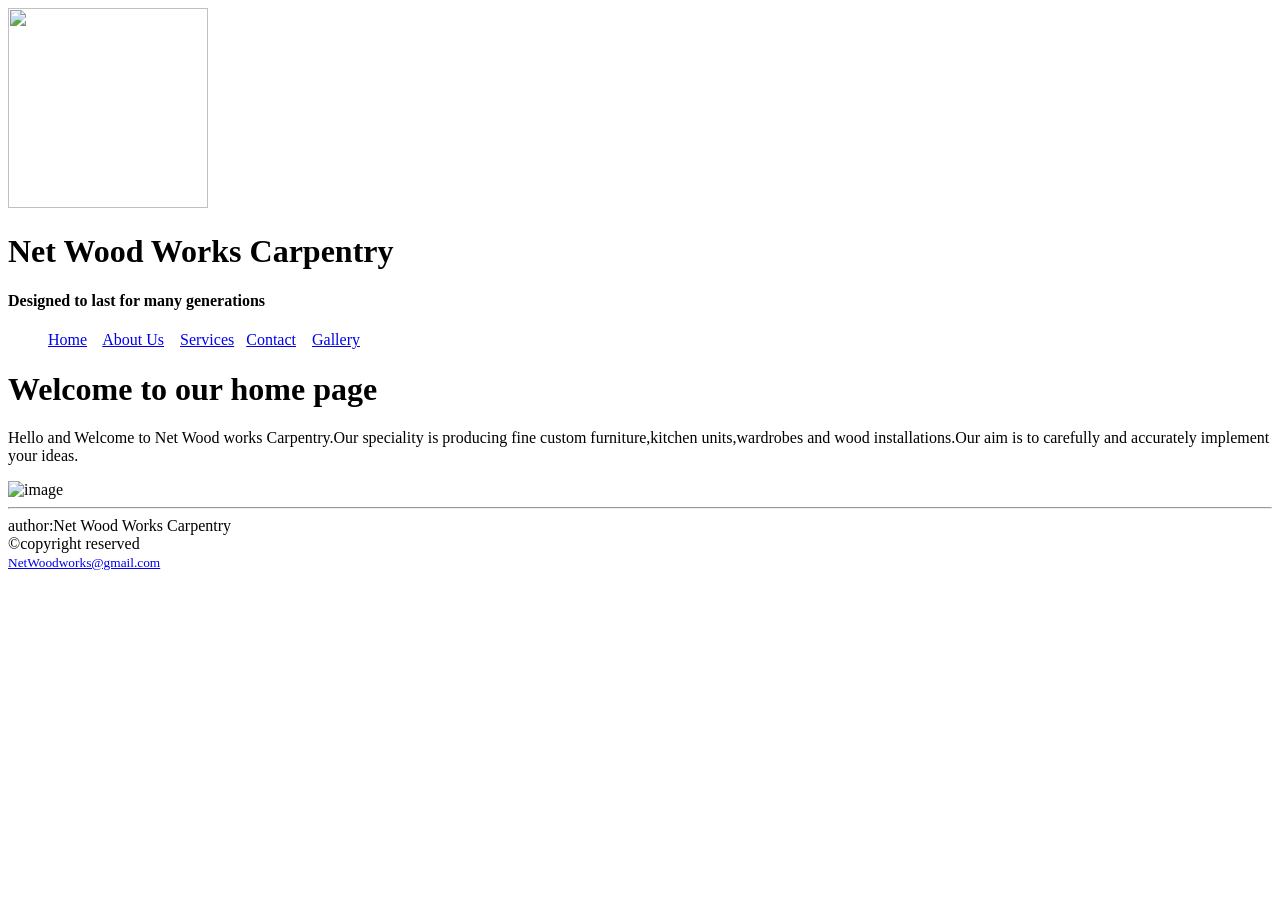
==== index.html @ a1020554 "Add files via upload" ====
<!DOCTYPE html>
<html lang="en">
<head>
    <meta charset="UTF-8">
    <meta name="viewport" content="width=device-width, initial-scale=1.0">
    <title>Net Wood Works Carpentry</title>

</head>
<body>
    <!--Header section-->
    <header>
        <img src="image/eugen-str-CrhsIRY3JWY-unsplash.jpg" width="200" height="200">
        <h1>Net Wood Works Carpentry</h1>
        <h4>Designed to last for many generations</h4>
        

    
    <nav>
        <ul> 
            <a href="index.html"> Home</a> &nbsp;&nbsp;
            <a href="About Us.html"> About Us</a> &nbsp;&nbsp;
            <a href="Service.html"> Services</a>&nbsp;&nbsp;
            <a href="Contact.html"> Contact</a> &nbsp;&nbsp;
            <a href="Gallery.html">Gallery</a>&nbsp;&nbsp;

        </ul>

    </nav>

    </header> 

    <main>

        <h1>Welcome to our home page</h1>
        <p>Hello and Welcome to Net Wood works Carpentry.Our speciality is producing fine custom furniture,kitchen units,wardrobes and wood installations.Our aim is to carefully and accurately implement your ideas.</p>
    
        <img src="image/benjamin-lehman-EJU7A__krX0-unsplash.jpg"alt="image">
        
    </main>

<footer>
    <hr>
    author:Net Wood Works Carpentry<br>
    &copy;copyright reserved<br>
    <small><a href="mailto:NetWoodworks@gmail.com">NetWoodworks@gmail.com</a></small>





    </footer>
    
</body>
</html>
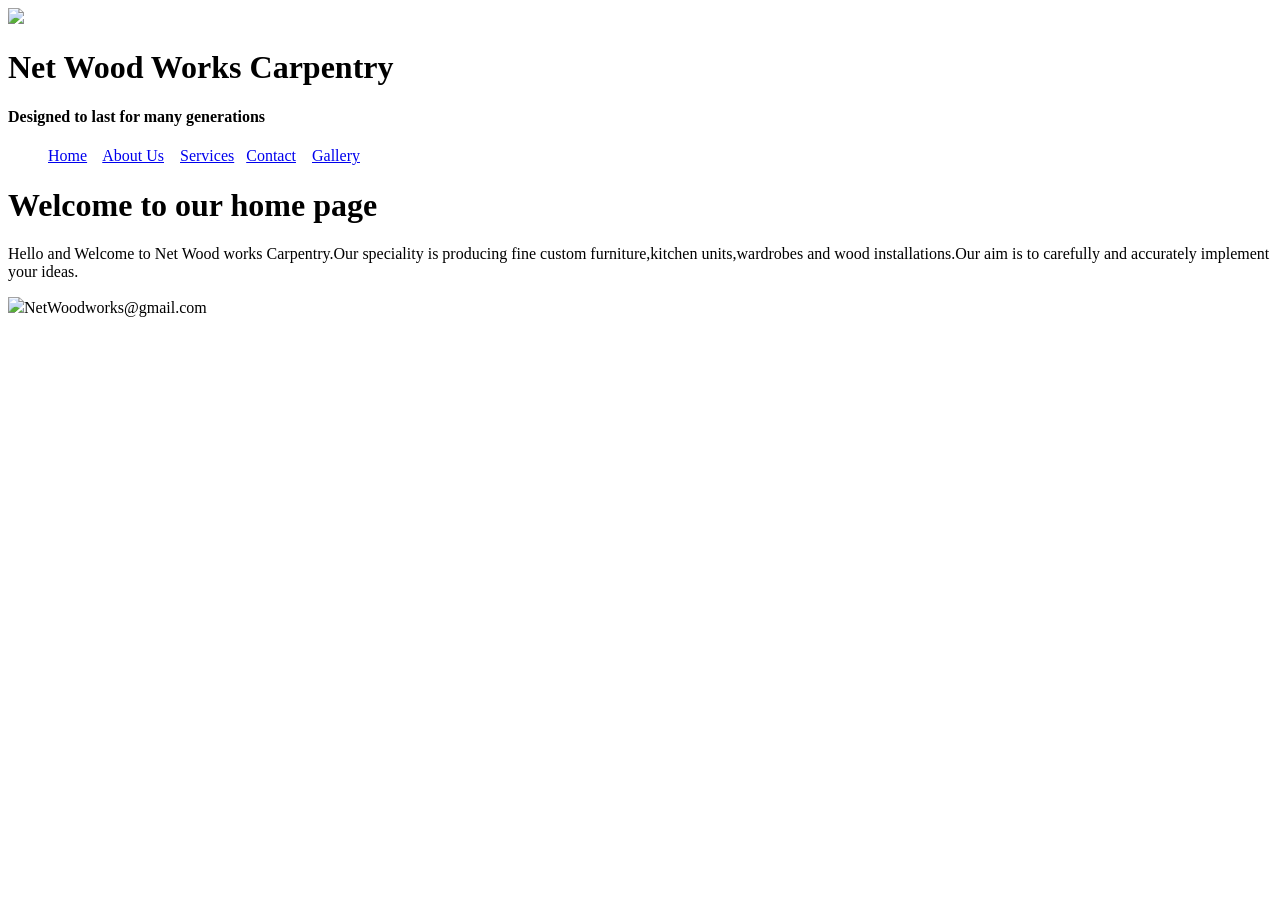
==== commit c28ab433: "Refactor HTML for improved structure and readability Correct HTML formatting and ensure proper struc" ====
--- a/index.html
+++ b/index.html
@@ -9,7 +9,7 @@
 <body>
     <!--Header section-->
     <header>
-        <img src="image/eugen-str-CrhsIRY3JWY-unsplash.jpg" width="200" height="200">
+        <img src="image/eugen-str-CrhsIRY3JWY-unsplash.jpg">
         <h1>Net Wood Works Carpentry</h1>
         <h4>Designed to last for many generations</h4>
         
@@ -34,7 +34,7 @@
         <h1>Welcome to our home page</h1>
         <p>Hello and Welcome to Net Wood works Carpentry.Our speciality is producing fine custom furniture,kitchen units,wardrobes and wood installations.Our aim is to carefully and accurately implement your ideas.</p>
     
-        <img src="image/benjamin-lehman-EJU7A__krX0-unsplash.jpg"alt="image">
+        <img src="image/benjamin-lehman-EJU7A__krX0-unsplash.jpg>
         
     </main>
 
@@ -51,4 +51,4 @@
     </footer>
     
 </body>
-</html>+</html>
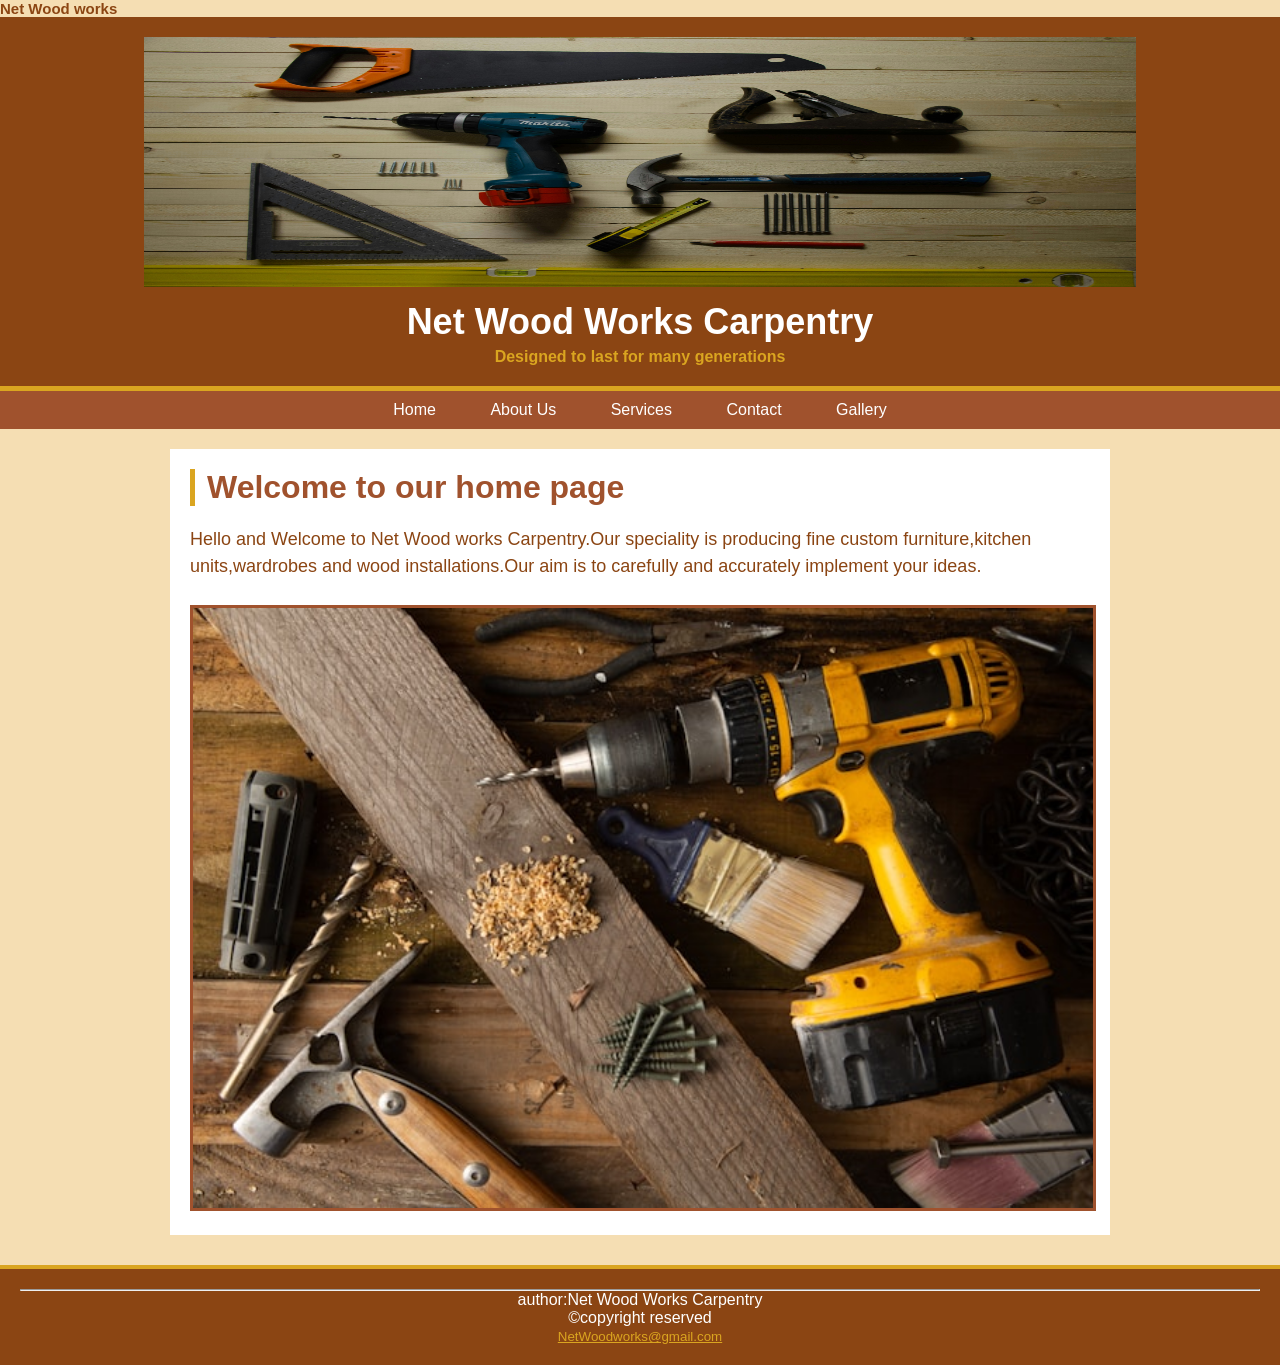
==== commit 71fd5e8d: "updates" ====
--- a/index.html
+++ b/index.html
@@ -1,54 +1,67 @@
-<!DOCTYPE html>
-<html lang="en">
-<head>
-    <meta charset="UTF-8">
-    <meta name="viewport" content="width=device-width, initial-scale=1.0">
-    <title>Net Wood Works Carpentry</title>
-
-</head>
-<body>
-    <!--Header section-->
-    <header>
-        <img src="image/eugen-str-CrhsIRY3JWY-unsplash.jpg">
-        <h1>Net Wood Works Carpentry</h1>
-        <h4>Designed to last for many generations</h4>
-        
-
-    
-    <nav>
-        <ul> 
-            <a href="index.html"> Home</a> &nbsp;&nbsp;
-            <a href="About Us.html"> About Us</a> &nbsp;&nbsp;
-            <a href="Service.html"> Services</a>&nbsp;&nbsp;
-            <a href="Contact.html"> Contact</a> &nbsp;&nbsp;
-            <a href="Gallery.html">Gallery</a>&nbsp;&nbsp;
-
-        </ul>
-
-    </nav>
-
-    </header> 
-
-    <main>
-
-        <h1>Welcome to our home page</h1>
-        <p>Hello and Welcome to Net Wood works Carpentry.Our speciality is producing fine custom furniture,kitchen units,wardrobes and wood installations.Our aim is to carefully and accurately implement your ideas.</p>
-    
-        <img src="image/benjamin-lehman-EJU7A__krX0-unsplash.jpg>
-        
-    </main>
-
-<footer>
-    <hr>
-    author:Net Wood Works Carpentry<br>
-    &copy;copyright reserved<br>
-    <small><a href="mailto:NetWoodworks@gmail.com">NetWoodworks@gmail.com</a></small>
-
-
-
-
-
-    </footer>
-    
-</body>
-</html>
+<!DOCTYPE html>
+<html lang="en">
+<head>
+    <meta charset="UTF-8">
+    <meta name="viewport" content="width=device-width, initial-scale=1.0">
+    <title>Net Wood Works Carpentry</title>
+    <link rel="stylesheet" href="CSS/STYLE.CSS">
+
+</head>
+<body>
+    <div class="main">
+        <div class="navbar">
+            <div class="icon">
+                <div class="logo"> Net Wood works
+  
+
+                </div>
+            </div>
+
+
+
+        </div>
+    
+    </div>
+    
+    <!--Header section-->
+    <header>
+        <img src="image/eugen-str-CrhsIRY3JWY-unsplash.jpg"> <alt="image" class="image-logo">
+        <h1>Net Wood Works Carpentry</h1>
+        <h4>Designed to last for many generations</h4>
+    
+    </header> 
+
+    <nav>
+       <ul>
+    <li><a href="index.html">Home</a></li>
+    <li><a href="About-us.html">About Us</a></li>
+    <li><a href="Service.html">Services</a></li>
+    <li><a href="Contact.html">Contact</a></li>
+    <li><a href="Gallery.html">Gallery</a></li>
+       </ul>
+    </nav>
+
+
+    <main>
+
+        <h1>Welcome to our home page</h1>
+        <p>Hello and Welcome to Net Wood works Carpentry.Our speciality is producing fine custom furniture,kitchen units,wardrobes and wood installations.Our aim is to carefully and accurately implement your ideas.</p>
+    
+        <img src="image/benjamin-lehman-EJU7A__krX0-unsplash.jpg" alt="image" class="main-image">
+
+    </main>
+
+<footer>
+    <hr>
+    author:Net Wood Works Carpentry<br>
+    &copy;copyright reserved<br>
+    <small><a href="mailto:NetWoodworks@gmail.com">NetWoodworks@gmail.com</a></small>
+
+
+
+
+
+    </footer>
+  </div>  
+</body>
+</html>
--- a/CSS/STYLE.CSS
+++ b/CSS/STYLE.CSS
@@ -0,0 +1,255 @@
+/* Reset */
+* {
+  margin: 0;
+  padding: 0;
+}
+
+body {
+  font-family: Arial, sans-serif;
+  background-color: wheat;
+  color: saddlebrown;
+}
+
+/*Div logo*/
+.main { 
+    width: 100%;
+}
+
+.logo{
+    color: saddlebrown;
+    font-size: 15px;
+    font-weight: bold;
+}
+
+
+
+/* HEADER */
+header {
+  background-color: saddlebrown;
+  color: white;
+  text-align: center;
+  padding: 20px;
+  border-bottom: 5px solid goldenrod;
+}
+
+header img {
+  width: 80%;
+  height: 250px;
+}
+
+header h1 {
+  font-size: 36px;
+  color: white;
+  margin-top: 10px;
+}
+
+header h4 {
+  font-size: 16px;
+  color: goldenrod;
+  margin-top: 5px;
+}
+
+/* NAVIGATION  */
+nav {
+  background-color: sienna;
+  text-align: center;
+  padding: 10px;
+}
+
+nav ul {
+  list-style-type: none;
+  margin: 0;
+  padding: 0;
+  display:contents;
+}
+
+nav li {
+  display: inline; 
+  margin-left: 10px;
+  margin-right: 10px;
+}
+
+nav a {
+  color: white;
+  text-decoration: none;
+  padding: 8px 15px;
+  background-color: sienna;
+}
+
+nav a:hover {
+  background-color: goldenrod;
+  color: saddlebrown;
+}
+
+/* MAIN CONTENT */
+main {
+  width: 900px;
+  margin: 20px auto;
+  padding: 20px;
+  background-color: white;
+}
+
+main h1 {
+  font-size: 28px;
+  color: sienna;
+  border-left: 5px solid goldenrod;
+  padding-left: 10px;
+  margin-bottom: 15px;
+}
+
+main p {
+  font-size: 16px;
+  line-height: 1.5;
+  margin-bottom: 15px;
+}
+
+main img {
+  width: 100%;
+  border: 3px solid sienna;
+  margin-top: 10px;
+}
+
+/* FOOTER */
+footer {
+  background-color: saddlebrown;
+  color: white;
+  text-align: center;
+  padding: 20px;
+  margin-top: 30px;
+  border-top: 4px solid goldenrod;
+}
+
+footer a {
+  color: goldenrod;
+}
+
+/* GALLERY PAGE */
+.gallery img {
+  width: 100;
+  height: 150;
+  border: 3px solid sienna;
+  margin: 5px;
+  display: inline-block;
+}
+
+/* CONTACT FORM */
+form {
+  margin-top: 20px;
+}
+
+label {
+  display: block;
+  font-weight: bold;
+  color: sienna;
+  margin-top: 10px;
+}
+
+input textarea {
+  width: 400px;
+  padding: 8px;
+  border: 2px solid sienna;
+  margin-top: 5px;
+}
+
+button {
+  background-color: sienna;
+  border: none;
+  color: white;
+  padding: 10px 20px;
+  text-align: center;
+  border: none;
+  margin-top: 10px;
+  display: inline-block;
+  font-size: 16px;
+  cursor: pointer;
+}
+
+button:hover {
+  background-color: goldenrod;
+  color: saddlebrown;
+}
+
+
+/* CONTACT FORM */
+form {
+  margin-top: 20px;
+}
+
+label {
+  display: block;
+  font-weight: bold;
+  color: sienna;
+  margin-top: 15px;
+  font-size: 18px; 
+}
+
+input, textarea {
+  width: 500px; 
+  padding: 12px;
+  border: 2px solid sienna;
+  margin-top: 8px;
+  font-size: 16px; 
+}
+
+textarea {
+  height: 150px; 
+}
+
+button {
+  background-color: sienna;
+  color: white;
+  padding: 12px 30px; 
+  border: none;
+  margin-top: 15px;
+  cursor: pointer;
+  font-size: 18px; 
+}
+
+button:hover {
+  background-color: goldenrod;
+  color: saddlebrown;
+}
+
+main h1 {
+  font-size: 32px; 
+  color: sienna;
+  border-left: 5px solid goldenrod;
+  padding-left: 12px;
+  margin-bottom: 20px;
+}
+
+main p {
+  font-size: 18px; 
+  line-height: 1.5;
+  margin-bottom: 15px;
+}
+
+/* Media queries */
+@media screen and (max-width: 600px) {
+  main {
+    width: 90%;
+  }
+  
+  nav li {
+    display: block; /* Stack on small phones only */
+    margin: 5px 0;
+  }
+  
+  input, textarea {
+    width: 100%;
+  }
+}
+
+input, textarea{
+    width: 95%;
+
+    form{ 
+        width: 100%;
+    }
+
+
+}
+
+
+
+
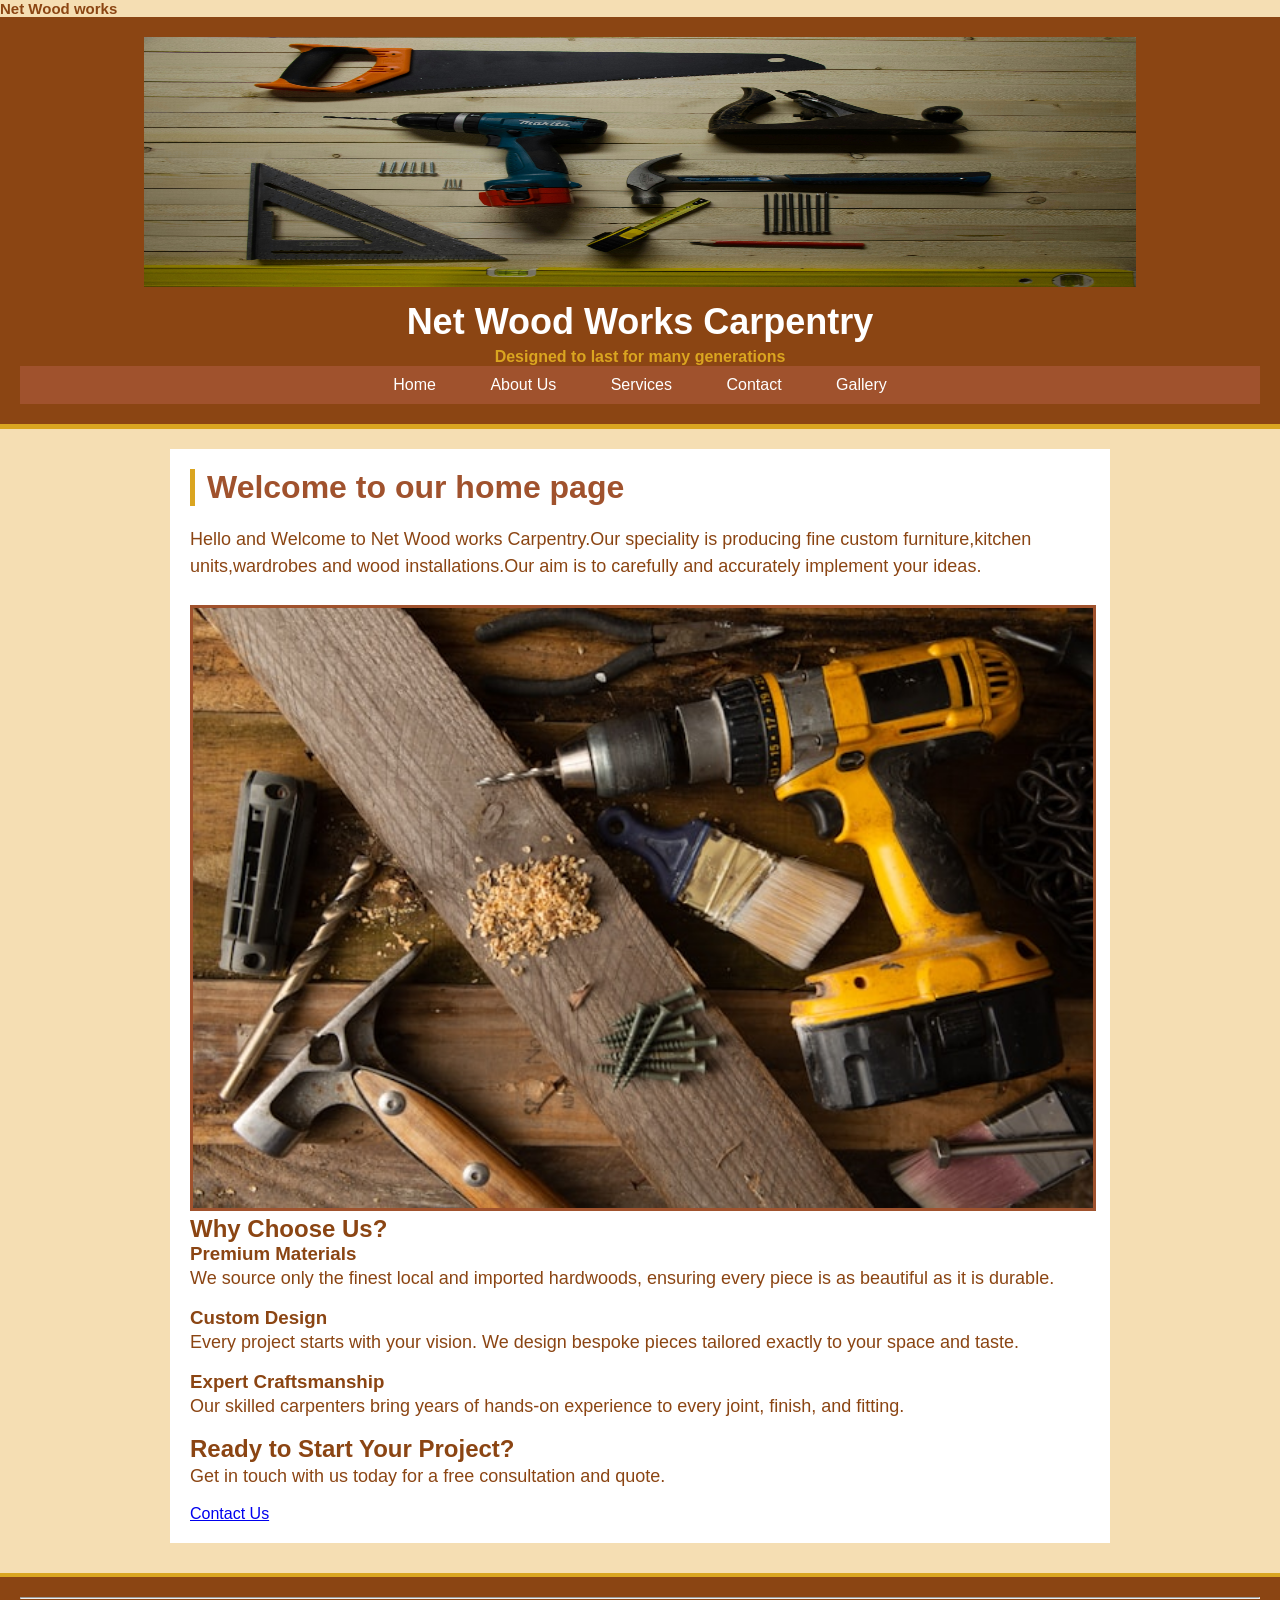
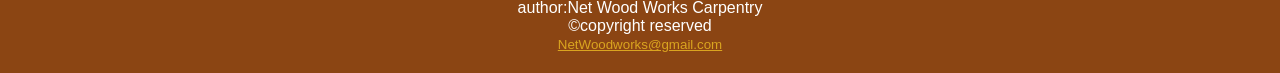
==== commit 832b34de: "second commit" ====
--- a/index.html
+++ b/index.html
@@ -12,7 +12,7 @@
         <div class="navbar">
             <div class="icon">
                 <div class="logo"> Net Wood works
-  
+
 
                 </div>
             </div>
@@ -29,18 +29,22 @@
         <h1>Net Wood Works Carpentry</h1>
         <h4>Designed to last for many generations</h4>
     
-    </header> 
+    
+    <nav>
+        <div class="menu">
 
-    <nav>
-       <ul>
-    <li><a href="index.html">Home</a></li>
-    <li><a href="About-us.html">About Us</a></li>
-    <li><a href="Service.html">Services</a></li>
-    <li><a href="Contact.html">Contact</a></li>
-    <li><a href="Gallery.html">Gallery</a></li>
-       </ul>
+        <ul> 
+            <li><a href="index.html">Home</a></li>
+            <li><a href="About_us.html">About Us</a></li>
+            <li><a href="Service.html">Services</a></li>
+            <li><a href="Contact.html">Contact</a></li>
+            <li><a href="Gallery.html">Gallery</a></li>
+        </div>
+
+
     </nav>
 
+    </header> 
 
     <main>
 
@@ -48,6 +52,38 @@
         <p>Hello and Welcome to Net Wood works Carpentry.Our speciality is producing fine custom furniture,kitchen units,wardrobes and wood installations.Our aim is to carefully and accurately implement your ideas.</p>
     
         <img src="image/benjamin-lehman-EJU7A__krX0-unsplash.jpg" alt="image" class="main-image">
+
+        <h2>Why Choose Us?</h2>
+
+        <div class="features-grid">
+
+            <div class="feature-card">
+                <span class="feature-icon"></span>
+                <h3>Premium Materials</h3>
+                <p>We source only the finest local and imported hardwoods, ensuring every piece is as beautiful as it is durable.</p>
+            </div>
+
+            <div class="feature-card">
+                <span class="feature-icon"></span>
+                <h3>Custom Design</h3>
+                <p>Every project starts with your vision. We design bespoke pieces tailored exactly to your space and taste.</p>
+            </div>
+
+            <div class="feature-card">
+                <span class="feature-icon"></span>
+                <h3>Expert Craftsmanship</h3>
+                <p>Our skilled carpenters bring years of hands-on experience to every joint, finish, and fitting.</p>
+            </div>
+
+        </div>
+
+        <div class="cta-banner">
+            <h2>Ready to Start Your Project?</h2>
+            <p>Get in touch with us today for a free consultation and quote.</p>
+            <a href="Contact.html">Contact Us</a>
+        </div>
+
+    </main>
 
     </main>
 
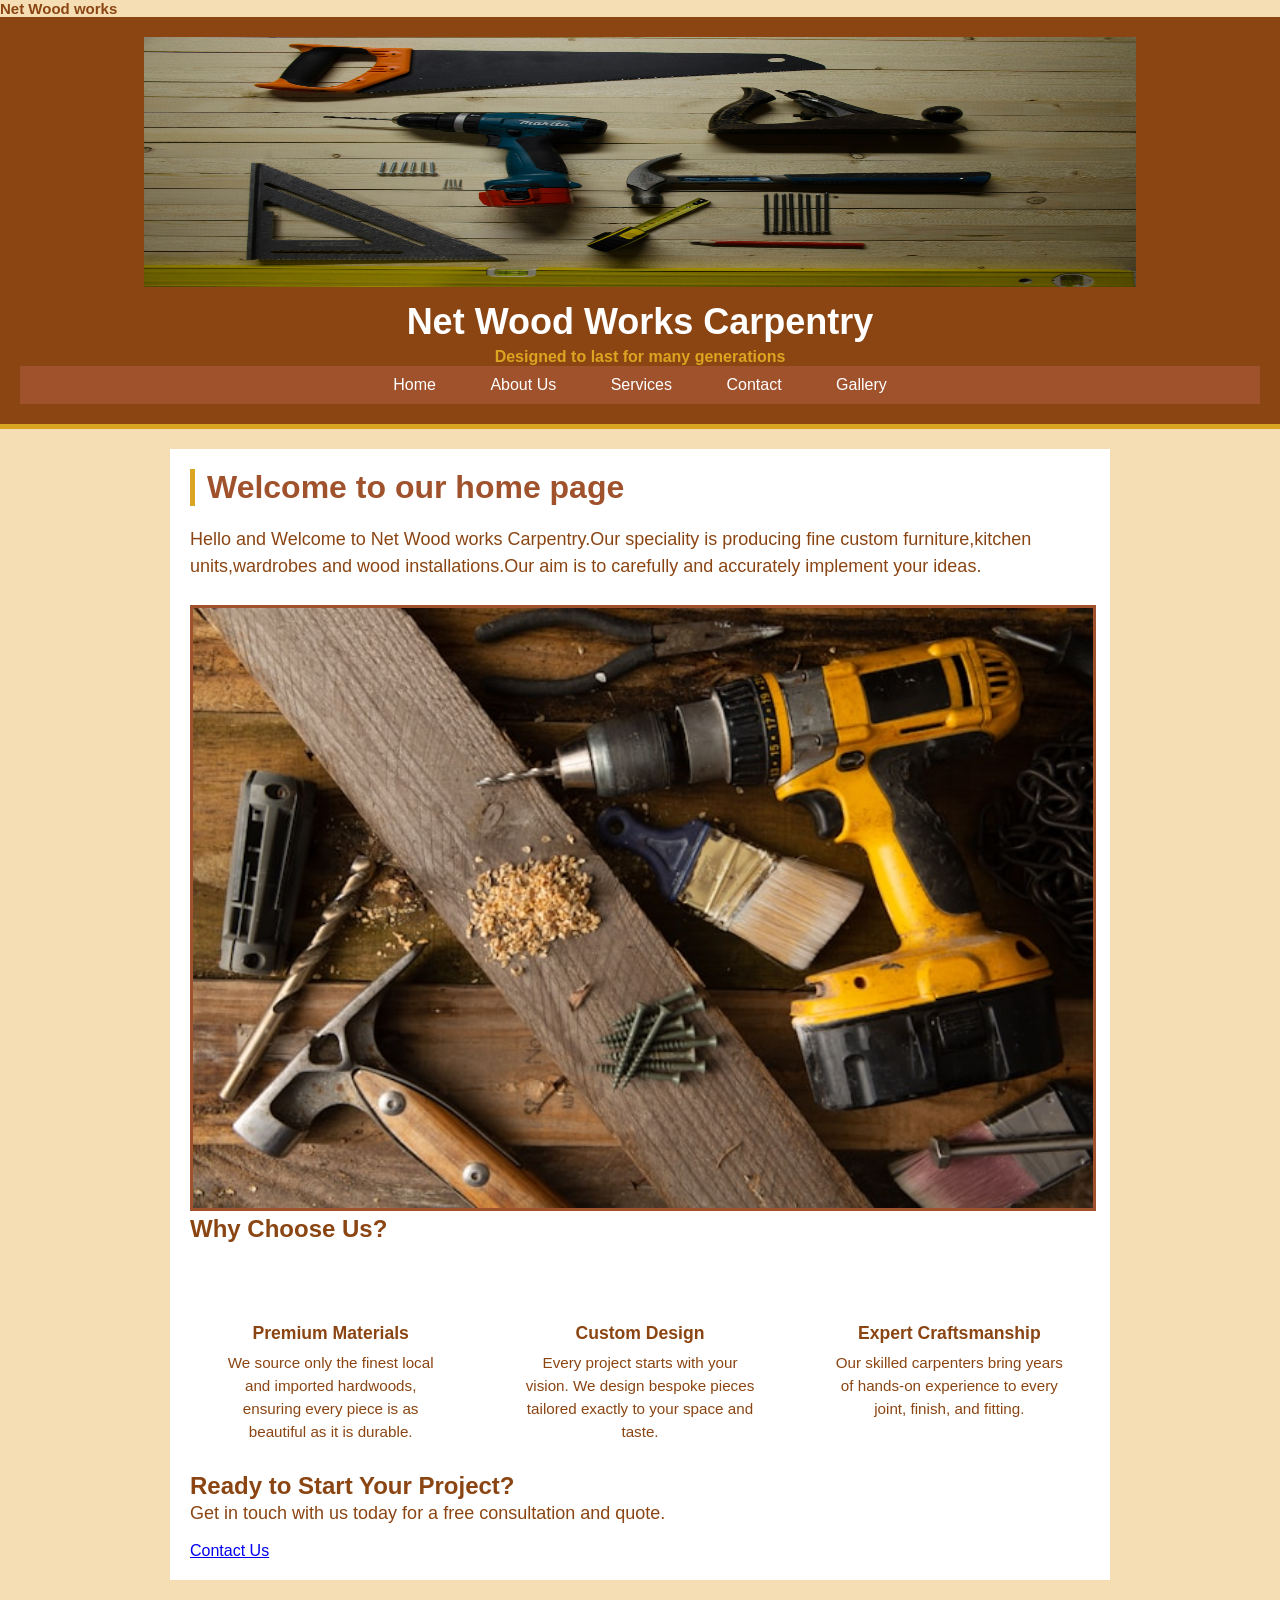
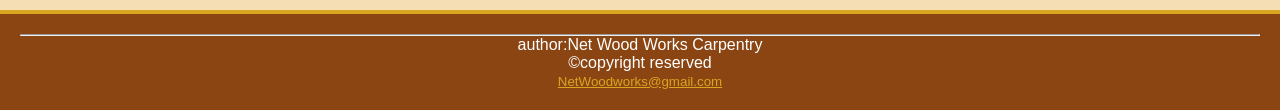
==== commit e8a19b1c: "fixed about link from underscore to hyphen" ====
--- a/index.html
+++ b/index.html
@@ -35,7 +35,7 @@
 
         <ul> 
             <li><a href="index.html">Home</a></li>
-            <li><a href="About_us.html">About Us</a></li>
+            <li><a href="About-us.html">About Us</a></li>
             <li><a href="Service.html">Services</a></li>
             <li><a href="Contact.html">Contact</a></li>
             <li><a href="Gallery.html">Gallery</a></li>
--- a/CSS/STYLE.CSS
+++ b/CSS/STYLE.CSS
@@ -107,6 +107,42 @@
   width: 100%;
   border: 3px solid sienna;
   margin-top: 10px;
+}
+
+/* Feature grid on home page */
+
+.features-grid {
+  display: grid;
+  grid-template-columns: repeat(auto-fit, minmax(220px, 1fr));
+  gap: 28px;
+  margin-top: 40px;
+}
+
+.feature-card {
+  background-color: var(--white);
+  border: 1px solid var(--cream-dark);
+  border-top: 4px solid var(--oak);
+  padding: 28px 24px;
+  text-align: center;
+  border-radius: 4px;
+  box-shadow: 2px 4px 12px var(--shadow);
+}
+
+.feature-card .feature-icon {
+  font-size: 2.2rem;
+  display: block;
+  margin-bottom: 12px;
+}
+
+.feature-card h3 {
+  font-size: 1.1rem;
+  color: var(--walnut);
+  margin-bottom: 8px;
+}
+
+.feature-card p {
+  font-size: 0.95rem;
+  margin: 0;
 }
 
 /* FOOTER */
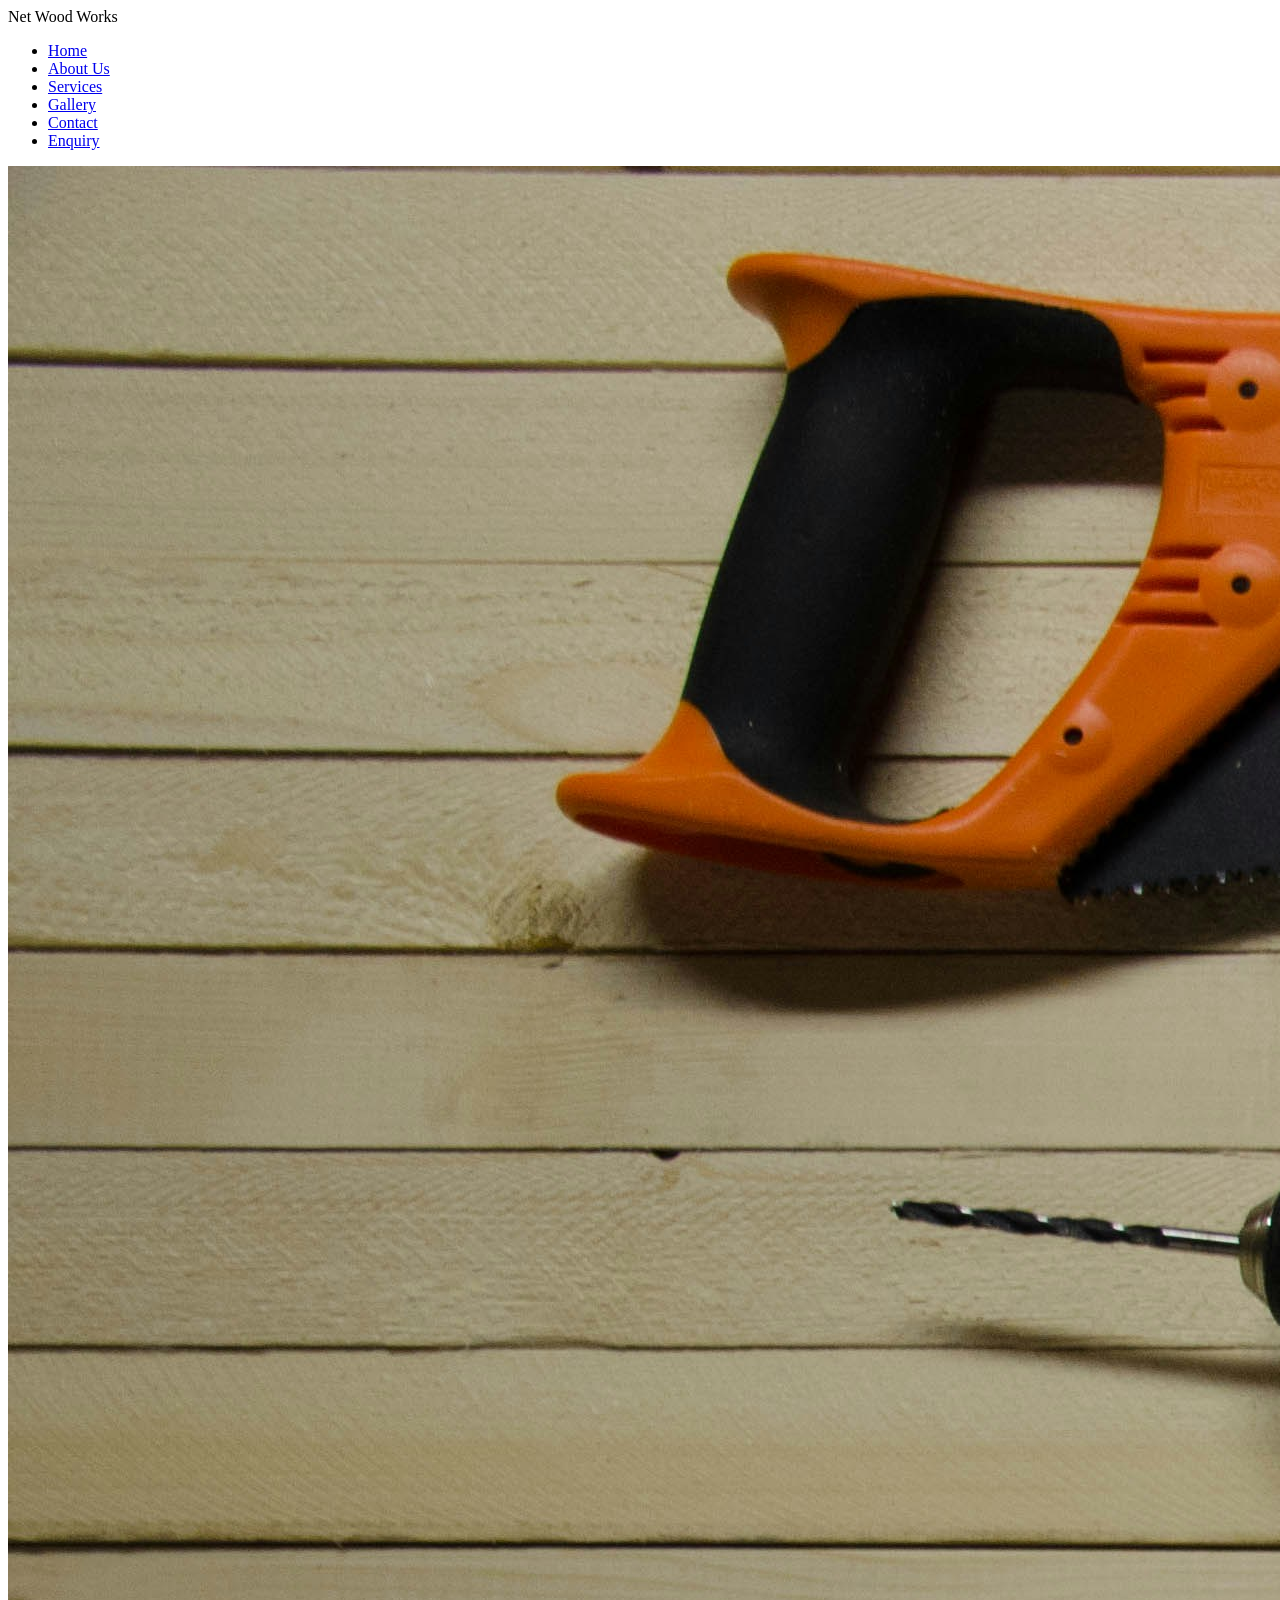
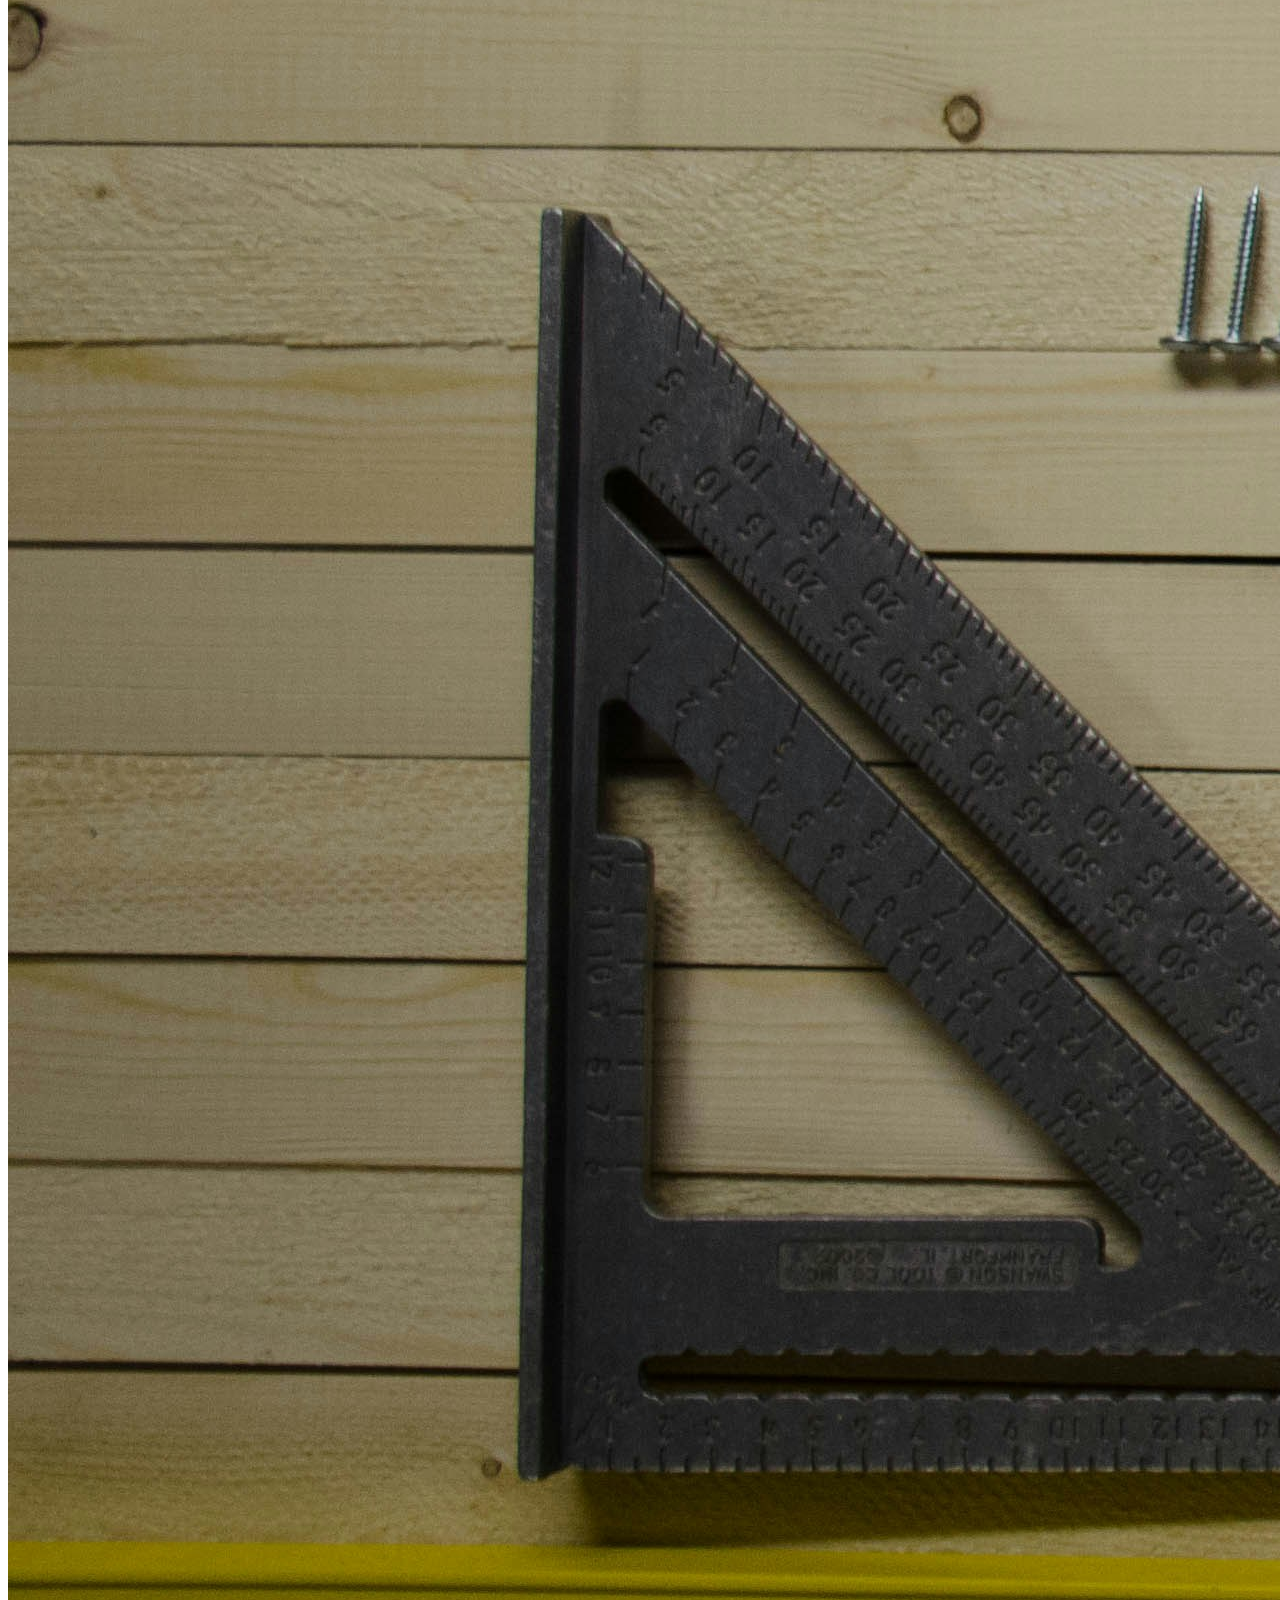
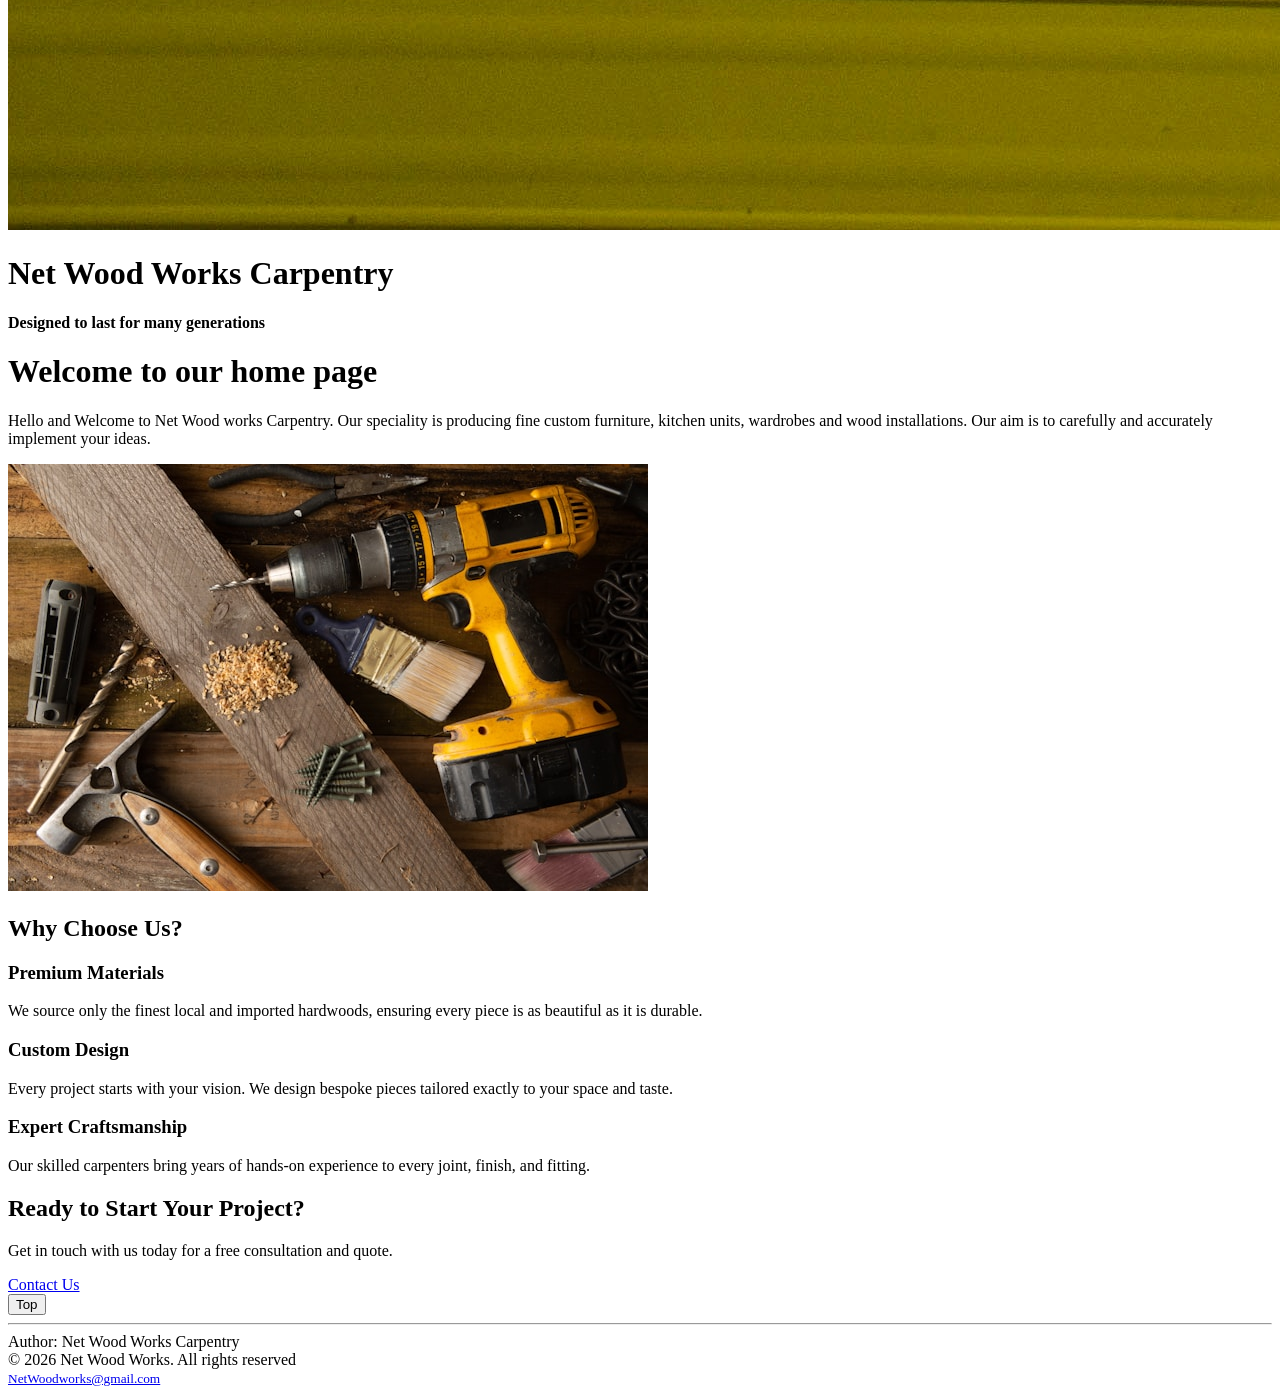
==== commit 634ac167: "Updated index.html with seo and fixed my structure" ====
--- a/index.html
+++ b/index.html
@@ -3,101 +3,95 @@
 <head>
     <meta charset="UTF-8">
     <meta name="viewport" content="width=device-width, initial-scale=1.0">
+
+    <meta name="description" content="Net Wood Works Carpentry - Custom furniture, kitchen units, wardrobes in Polokwane. Designed to last for many generations.">
+    
+    <meta name="keywords" content="carpentry, wood works, custom furniture, Polokwane, kitchen units, wardrobes">
+    
+    <meta name="author" content="Net Wood Works Carpentry">
+    
     <title>Net Wood Works Carpentry</title>
-    <link rel="stylesheet" href="CSS/STYLE.CSS">
 
+    <link rel="stylesheet" href="CSS/style.css">
+
+    <script src="JS/script.js" ></script>
 </head>
 <body>
     <div class="main">
         <div class="navbar">
             <div class="icon">
-                <div class="logo"> Net Wood works
+                <div class="logo">Net Wood Works</div>
+            </div>
+            <nav>
+                <div class="menu">
+                    <ul> 
+                        <li><a href="index.html">Home</a></li>
+                        <li><a href="About-us.html">About Us</a></li>
+                        <li><a href="Service.html">Services</a></li>
+                        <li><a href="Gallery.html">Gallery</a></li>
+                        <li><a href="Contact.html">Contact</a></li>
+                        <li><a href="enquiry.html">Enquiry</a></li>
+                    </ul>
+                </div>
+            </nav>
+       
+        </div>
 
-
-                </div>
-            </div>
-
-
-
-        </div>
-    
     </div>
     
     <!--Header section-->
     <header>
-        <img src="image/eugen-str-CrhsIRY3JWY-unsplash.jpg"> <alt="image" class="image-logo">
+        <img src="image/eugen-str-CrhsIRY3JWY-unsplash.jpg" alt="Net Wood Works carpentry workshop with tools" class="image-logo">
         <h1>Net Wood Works Carpentry</h1>
         <h4>Designed to last for many generations</h4>
-    
-    
-    <nav>
-        <div class="menu">
-
-        <ul> 
-            <li><a href="index.html">Home</a></li>
-            <li><a href="About-us.html">About Us</a></li>
-            <li><a href="Service.html">Services</a></li>
-            <li><a href="Contact.html">Contact</a></li>
-            <li><a href="Gallery.html">Gallery</a></li>
-        </div>
-
-
-    </nav>
-
     </header> 
 
     <main>
 
         <h1>Welcome to our home page</h1>
-        <p>Hello and Welcome to Net Wood works Carpentry.Our speciality is producing fine custom furniture,kitchen units,wardrobes and wood installations.Our aim is to carefully and accurately implement your ideas.</p>
+        <p>Hello and Welcome to Net Wood works Carpentry. Our speciality is producing fine custom furniture, kitchen units, wardrobes and wood installations. Our aim is to carefully and accurately implement your ideas.</p>
     
-        <img src="image/benjamin-lehman-EJU7A__krX0-unsplash.jpg" alt="image" class="main-image">
+        <img src="image/benjamin-lehman-EJU7A__krX0-unsplash.jpg" alt="Handcrafted wooden table by Net Wood Works" class="main-image">
 
         <h2>Why Choose Us?</h2>
 
         <div class="features-grid">
 
             <div class="feature-card">
-                <span class="feature-icon"></span>
+
                 <h3>Premium Materials</h3>
                 <p>We source only the finest local and imported hardwoods, ensuring every piece is as beautiful as it is durable.</p>
             </div>
 
             <div class="feature-card">
-                <span class="feature-icon"></span>
+
                 <h3>Custom Design</h3>
                 <p>Every project starts with your vision. We design bespoke pieces tailored exactly to your space and taste.</p>
             </div>
 
             <div class="feature-card">
-                <span class="feature-icon"></span>
+
                 <h3>Expert Craftsmanship</h3>
                 <p>Our skilled carpenters bring years of hands-on experience to every joint, finish, and fitting.</p>
             </div>
 
-        </div>
-
         <div class="cta-banner">
             <h2>Ready to Start Your Project?</h2>
             <p>Get in touch with us today for a free consultation and quote.</p>
-            <a href="Contact.html">Contact Us</a>
+            <a href="Contact.html" class="btn">Contact Us</a>
         </div>
 
     </main>
 
-    </main>
+    <button onclick="topFunction()" id="topBtn" title="Go to top">Top</button>
 
-<footer>
-    <hr>
-    author:Net Wood Works Carpentry<br>
-    &copy;copyright reserved<br>
-    <small><a href="mailto:NetWoodworks@gmail.com">NetWoodworks@gmail.com</a></small>
+    <footer>
+        <hr>
+        Author: Net Wood Works Carpentry<br>
+        &copy; 2026 Net Wood Works. All rights reserved<br>
+        <small><a href="mailto:NetWoodworks@gmail.com">NetWoodworks@gmail.com</a></small>
+    </footer>
 
-
-
-
-
-    </footer>
-  </div>  
+    <script src="JS/script.js"></script>
 </body>
 </html>
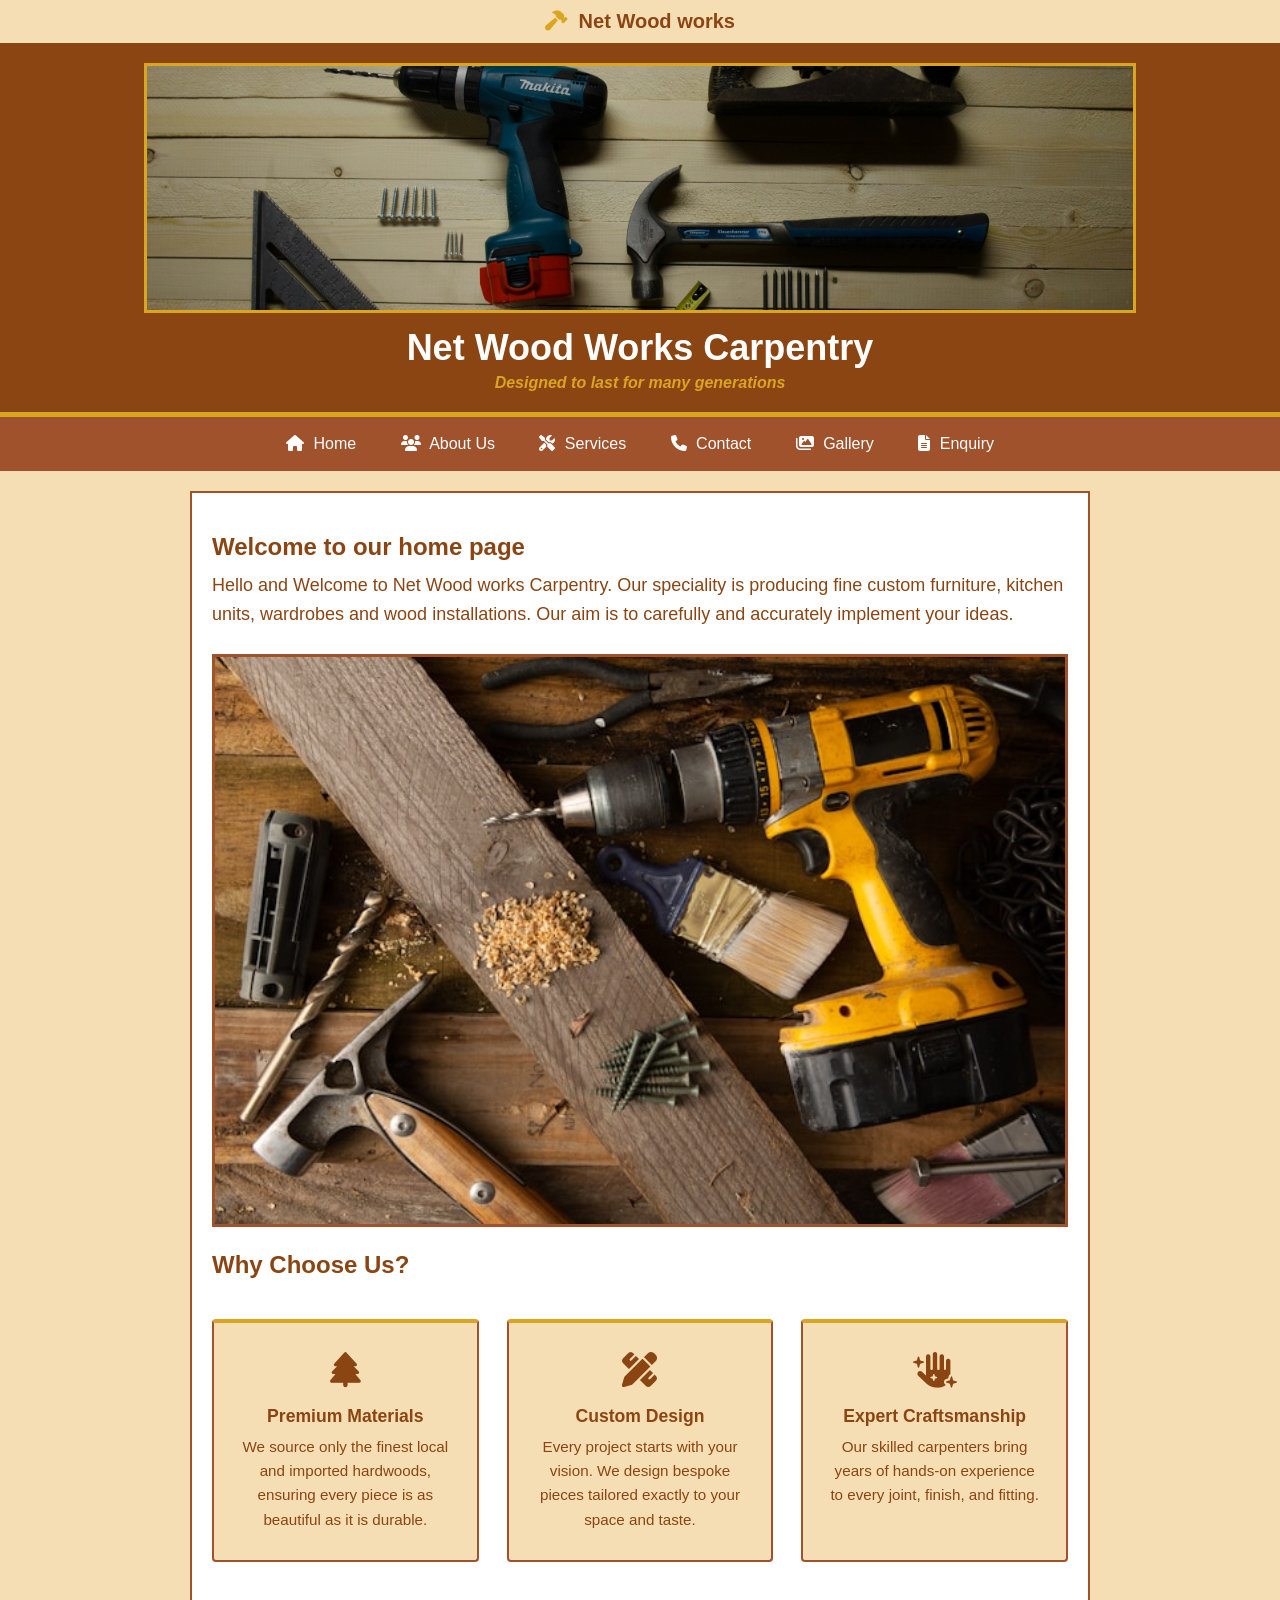
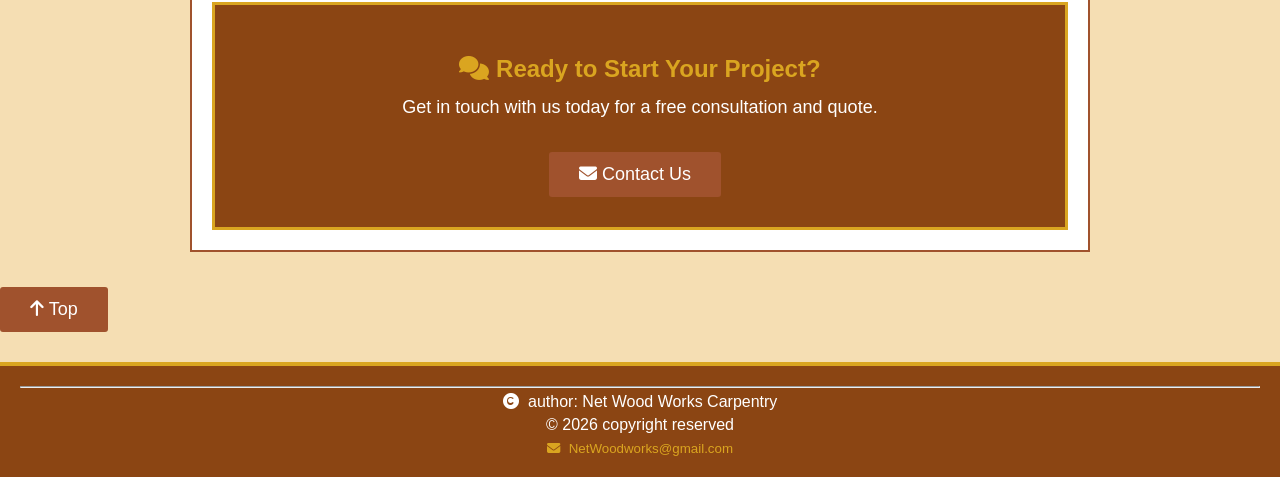
==== commit add8da05: "Updated index.html page" ====
--- a/index.html
+++ b/index.html
@@ -3,95 +3,102 @@
 <head>
     <meta charset="UTF-8">
     <meta name="viewport" content="width=device-width, initial-scale=1.0">
+    <title>Net Wood Works Carpentry | Custom Furniture Polokwane</title>
+    
+    <!-- SEO -->
+    <meta name="description" content="Net Wood Works Carpentry in Polokwane. Custom furniture, kitchen units, wardrobes and wood installations. Designed to last for many generations.">
+    <meta name="keywords" content="carpentry Polokwane, custom furniture, kitchen units, wardrobes, woodwork, Net Wood Works">
+    <meta name="author" content="Net Wood Works Carpentry">
 
-    <meta name="description" content="Net Wood Works Carpentry - Custom furniture, kitchen units, wardrobes in Polokwane. Designed to last for many generations.">
+    <!-- CSS -->
+    <link rel="stylesheet" href="CSS/STYLE.CSS">
     
-    <meta name="keywords" content="carpentry, wood works, custom furniture, Polokwane, kitchen units, wardrobes">
+    <!-- Icons -->
+    <link rel="stylesheet" href="https://cdnjs.cloudflare.com/ajax/libs/font-awesome/6.5.2/css/all.min.css">
     
-    <meta name="author" content="Net Wood Works Carpentry">
-    
-    <title>Net Wood Works Carpentry</title>
-
-    <link rel="stylesheet" href="CSS/style.css">
-
-    <script src="JS/script.js" ></script>
 </head>
 <body>
     <div class="main">
         <div class="navbar">
             <div class="icon">
-                <div class="logo">Net Wood Works</div>
+                <div class="logo">
+                    <i class="fa-solid fa-hammer"></i>
+                    Net Wood works
+                </div>
             </div>
-            <nav>
-                <div class="menu">
-                    <ul> 
-                        <li><a href="index.html">Home</a></li>
-                        <li><a href="About-us.html">About Us</a></li>
-                        <li><a href="Service.html">Services</a></li>
-                        <li><a href="Gallery.html">Gallery</a></li>
-                        <li><a href="Contact.html">Contact</a></li>
-                        <li><a href="enquiry.html">Enquiry</a></li>
-                    </ul>
+        </div>
+    
+        <!--Header section-->
+        <header>
+            <img src="image/eugen-str-CrhsIRY3JWY-unsplash.jpg" alt="Wood carpentry workshop with tools and timber" class="image-logo">
+            <h1>Net Wood Works Carpentry</h1>
+            <h4>Designed to last for many generations</h4>
+        </header> 
+
+        
+     <nav>
+  <ul>
+    <li><a href="index.html"><i class="fas fa-home"></i> Home</a></li>
+    <li><a href="About Us.html"><i class="fas fa-users"></i> About Us</a></li>
+    <li><a href="Services.html"><i class="fas fa-screwdriver-wrench"></i> Services</a></li>
+    <li><a href="Contact.html"><i class="fas fa-phone"></i> Contact</a></li>
+    <li><a href="Gallery.html"><i class="fas fa-images"></i> Gallery</a></li>
+    <li><a href="Enquiry.html"><i class="fas fa-file-lines"></i> Enquiry</a></li>
+  </ul>
+    </nav>
+
+        <main>
+            <h2>Welcome to our home page</h2>
+            <p>Hello and Welcome to Net Wood works Carpentry. Our speciality is producing fine custom furniture, kitchen units, wardrobes and wood installations. Our aim is to carefully and accurately implement your ideas.</p>
+        
+            <img src="image/benjamin-lehman-EJU7A__krX0-unsplash.jpg" alt="Handcrafted wooden furniture piece by Net Wood Works" class="main-image">
+
+            <h2>Why Choose Us?</h2>
+
+            <div class="features-grid">
+                <div class="feature-card">
+                    <span class="feature-icon"><i class="fa-solid fa-tree"></i></span>
+                    <h3>Premium Materials</h3>
+                    <p>We source only the finest local and imported hardwoods, ensuring every piece is as beautiful as it is durable.</p>
                 </div>
-            </nav>
-       
-        </div>
 
-    </div>
-    
-    <!--Header section-->
-    <header>
-        <img src="image/eugen-str-CrhsIRY3JWY-unsplash.jpg" alt="Net Wood Works carpentry workshop with tools" class="image-logo">
-        <h1>Net Wood Works Carpentry</h1>
-        <h4>Designed to last for many generations</h4>
-    </header> 
+                <div class="feature-card">
+                    <span class="feature-icon"><i class="fa-solid fa-pen-ruler"></i></span>
+                    <h3>Custom Design</h3>
+                    <p>Every project starts with your vision. We design bespoke pieces tailored exactly to your space and taste.</p>
+                </div>
 
-    <main>
-
-        <h1>Welcome to our home page</h1>
-        <p>Hello and Welcome to Net Wood works Carpentry. Our speciality is producing fine custom furniture, kitchen units, wardrobes and wood installations. Our aim is to carefully and accurately implement your ideas.</p>
-    
-        <img src="image/benjamin-lehman-EJU7A__krX0-unsplash.jpg" alt="Handcrafted wooden table by Net Wood Works" class="main-image">
-
-        <h2>Why Choose Us?</h2>
-
-        <div class="features-grid">
-
-            <div class="feature-card">
-
-                <h3>Premium Materials</h3>
-                <p>We source only the finest local and imported hardwoods, ensuring every piece is as beautiful as it is durable.</p>
+                <div class="feature-card">
+                    <span class="feature-icon"><i class="fa-solid fa-hand-sparkles"></i></span>
+                    <h3>Expert Craftsmanship</h3>
+                    <p>Our skilled carpenters bring years of hands-on experience to every joint, finish, and fitting.</p>
+                </div>
             </div>
 
-            <div class="feature-card">
+            <div class="cta-banner">
+                <h2><i class="fa-solid fa-comments"></i> Ready to Start Your Project?</h2>
+                <p>Get in touch with us today for a free consultation and quote.</p>
+                <a href="Contact.html" class="btn"><i class="fa-solid fa-envelope"></i> Contact Us</a>
+            </div>
+        </main>
 
-                <h3>Custom Design</h3>
-                <p>Every project starts with your vision. We design bespoke pieces tailored exactly to your space and taste.</p>
-            </div>
+        <button id="backToTop" onclick="scrollToTop()" title="Go to top">
+            <i class="fa-solid fa-arrow-up"></i> Top
+        </button>
 
-            <div class="feature-card">
+        <footer>
+            <hr>
+            <p><i class="fa-solid fa-copyright"></i> author: Net Wood Works Carpentry</p>
+            <p>&copy; 2026 copyright reserved</p>
+            <small>
+                <a href="mailto:NetWoodworks@gmail.com">
+                    <i class="fa-solid fa-envelope"></i> NetWoodworks@gmail.com
+                </a>
+            </small>
+        </footer>
+    </div>  
+    <!-- JavaScript -->
+    <script src="js/script"></script>
 
-                <h3>Expert Craftsmanship</h3>
-                <p>Our skilled carpenters bring years of hands-on experience to every joint, finish, and fitting.</p>
-            </div>
-
-        <div class="cta-banner">
-            <h2>Ready to Start Your Project?</h2>
-            <p>Get in touch with us today for a free consultation and quote.</p>
-            <a href="Contact.html" class="btn">Contact Us</a>
-        </div>
-
-    </main>
-
-    <button onclick="topFunction()" id="topBtn" title="Go to top">Top</button>
-
-    <footer>
-        <hr>
-        Author: Net Wood Works Carpentry<br>
-        &copy; 2026 Net Wood Works. All rights reserved<br>
-        <small><a href="mailto:NetWoodworks@gmail.com">NetWoodworks@gmail.com</a></small>
-    </footer>
-
-    <script src="JS/script.js"></script>
 </body>
 </html>
--- a/CSS/STYLE.CSS
+++ b/CSS/STYLE.CSS
@@ -0,0 +1,682 @@
+
+/* Reset */
+* {
+  margin: 0;
+  padding: 0;
+  box-sizing: border-box;
+}
+
+body {
+  font-family: Arial, sans-serif;
+  background-color: wheat;
+  color: saddlebrown;
+}
+
+/* Main wrapper div */
+.main { 
+    width: 100%;
+}
+
+/* Logo styling */
+.logo{
+    color: saddlebrown;
+    font-size: 20px;
+    font-weight: bold;
+    padding: 10px;
+    text-align: center;
+    background-color: wheat;
+}
+
+.logo i {
+    color: goldenrod;
+    margin-right: 5px;
+}
+
+/* HEADER SECTION */
+header {
+  background-color: saddlebrown;
+  color: white;
+  text-align: center;
+  padding: 20px;
+  border-bottom: 5px solid goldenrod;
+}
+
+header img {
+  width: 80%;
+  height: 250px;
+  object-fit: cover;
+  border: 3px solid goldenrod;
+}
+
+header h1 {
+  font-size: 36px;
+  color: white;
+  margin-top: 10px;
+}
+
+header h4 {
+  font-size: 16px;
+  color: goldenrod;
+  margin-top: 5px;
+  font-style: italic;
+}
+
+/* NAVIGATION MENU */
+nav {
+  background-color: sienna;
+  text-align: center;
+  padding: 10px;
+  position: sticky;
+  top: 0;
+  z-index: 100;
+}
+
+nav ul {
+  list-style-type: none;
+  margin: 0;
+  padding: 0;
+}
+
+nav li {
+  display: inline-block; 
+  margin-left: 5px;
+  margin-right: 5px;
+}
+
+nav a {
+  color: white;
+  text-decoration: none;
+  padding: 8px 15px;
+  background-color: sienna;
+  display: inline-block;
+  border-radius: 3px;
+}
+
+nav a:hover {
+  background-color: goldenrod;
+  color: saddlebrown;
+}
+
+nav a i {
+    margin-right: 5px;
+}
+
+/* MAIN CONTENT AREA */
+main {
+  width: 900px;
+  margin: 20px auto;
+  padding: 20px;
+  background-color: white;
+  border: 2px solid sienna;
+  min-height: 400px;
+}
+
+main h1 {
+  font-size: 32px; 
+  color: sienna;
+  border-left: 5px solid goldenrod;
+  padding-left: 12px;
+  margin-bottom: 20px;
+}
+
+main h2 {
+  font-size: 24px;
+  color: saddlebrown;
+  margin-top: 20px;
+  margin-bottom: 10px;
+}
+
+main h3 {
+  font-size: 20px;
+  color: sienna;
+  margin-top: 15px;
+  margin-bottom: 10px;
+}
+
+main p {
+  font-size: 18px; 
+  line-height: 1.6;
+  margin-bottom: 15px;
+}
+
+main img {
+  width: 100%;
+  border: 3px solid sienna;
+  margin-top: 10px;
+}
+
+/* HOME PAGE */
+.features-grid {
+  display: grid;
+  grid-template-columns: repeat(auto-fit, minmax(220px, 1fr));
+  gap: 28px;
+  margin-top: 40px;
+}
+
+.feature-card {
+  background-color: wheat;
+  border: 2px solid sienna;
+  border-top: 4px solid goldenrod;
+  padding: 28px 24px;
+  text-align: center;
+  border-radius: 4px;
+}
+
+.feature-card .feature-icon {
+  font-size: 2.2rem;
+  display: block;
+  margin-bottom: 12px;
+  color: saddlebrown;
+}
+
+.feature-card h3 {
+  font-size: 1.1rem;
+  color: saddlebrown;
+  margin-bottom: 8px;
+}
+
+.feature-card p {
+  font-size: 0.95rem;
+  margin: 0;
+}
+
+/* CTA Banner on home and services */
+.cta-banner {
+  background-color: saddlebrown;
+  color: white;
+  padding: 30px;
+  text-align: center;
+  margin-top: 40px;
+  border: 3px solid goldenrod;
+}
+
+.cta-banner h2 {
+  color: goldenrod;
+  margin-bottom: 10px;
+}
+
+.cta-banner p {
+  margin-bottom: 15px;
+}
+
+/* SITE-WIDE SEARCH - Part 3 */
+.site-search {
+  display: inline-block;
+  margin-right: 20px;
+  vertical-align: middle;
+}
+
+.site-search input {
+  padding: 6px 10px;
+  border: 2px solid goldenrod;
+  background-color: wheat;
+  color: saddlebrown;
+  font-size: 14px;
+  width: 200px;
+}
+
+.site-search input:focus {
+  outline: none;
+  border-color: white;
+}
+
+.site-search button {
+  background-color: goldenrod;
+  color: saddlebrown;
+  border: none;
+  padding: 6px 10px;
+  cursor: pointer;
+  margin-left: 5px;
+}
+
+.site-search button:hover {
+  background-color: wheat;
+}
+
+/* Hide content that does not match search */
+.search-hidden {
+  display: none !important;
+}
+
+/* Highlight search results */
+.search-highlight {
+  background-color: yellow;
+  padding: 2px;
+}
+
+#noResultsMessage {
+  background-color: wheat;
+  color: red;
+  padding: 15px;
+  text-align: center;
+  border: 2px solid sienna;
+  margin: 20px 0;
+  font-weight: bold;
+  display: none;
+}
+
+/* Mobile: stack search above nav */
+@media screen and (max-width: 900px) {
+  .site-search {
+    display: block;
+    margin: 10px 0;
+    text-align: center;
+  }
+  
+  .site-search input {
+    width: 70%;
+  }
+}
+
+/* ABOUT PAGE - Mission/Vision/Values cards */
+.about-features {
+  display: grid;
+  grid-template-columns: repeat(auto-fit, minmax(250px, 1fr));
+  gap: 20px;
+  margin-top: 30px;
+}
+
+.about-card {
+  background-color: wheat;
+  padding: 20px;
+  border: 2px solid sienna;
+  border-left: 5px solid goldenrod;
+}
+
+.about-card h3 {
+  color: saddlebrown;
+  margin-bottom: 10px;
+}
+
+.about-card i {
+  color: goldenrod;
+  margin-right: 5px;
+}
+
+/* SERVICES PAGE - Table styling */
+.services-table {
+  width: 100%;
+  border-collapse: separate;
+  border-spacing: 20px;
+}
+
+.services-table td {
+  background-color: wheat;
+  padding: 15px;
+  border: 2px solid sienna;
+  vertical-align: top;
+  width: 33%;
+}
+
+.services-table img {
+  width: 100%;
+  height: 200px;
+  object-fit: cover;
+  border: 2px solid saddlebrown;
+  margin-bottom: 10px;
+}
+
+.service-img {
+  transition: transform 0.3s;
+}
+
+.service-img:hover {
+  transform: scale(1.05);
+}
+
+/* GALLERY PAGE */
+.gallery {
+  display: grid;
+  grid-template-columns: repeat(auto-fit, minmax(200px, 1fr));
+  gap: 15px;
+  margin-top: 20px;
+}
+
+.gallery img {
+  width: 100%;
+  height: 180px;
+  object-fit: cover;
+  border: 3px solid sienna;
+  cursor: pointer;
+}
+
+.gallery-img:hover {
+  border-color: goldenrod;
+  opacity: 0.8;
+}
+
+/* Lightbox for gallery */
+.lightbox {
+  display: none;
+  position: fixed;
+  z-index: 999;
+  padding-top: 60px;
+  left: 0;
+  top: 0;
+  width: 100%;
+  height: 100%;
+  background-color: rgba(0,0,0,0.9);
+}
+
+.lightbox-content {
+  margin: auto;
+  display: block;
+  max-width: 80%;
+  max-height: 80%;
+  border: 5px solid goldenrod;
+}
+
+.close-lightbox {
+  position: absolute;
+  top: 20px;
+  right: 40px;
+  color: white;
+  font-size: 40px;
+  font-weight: bold;
+  cursor: pointer;
+}
+
+.close-lightbox:hover {
+  color: goldenrod;
+}
+
+#lightboxCaption {
+  text-align: center;
+  color: white;
+  padding: 10px;
+  font-size: 18px;
+}
+
+/* CONTACT PAGE */
+.contact-info {
+  background-color: wheat;
+  padding: 20px;
+  border: 2px solid sienna;
+  margin-bottom: 20px;
+}
+
+.contact-info p {
+  margin: 10px 0;
+}
+
+.contact-info i {
+  color: goldenrod;
+  margin-right: 10px;
+  width: 20px;
+}
+
+.hours {
+  background-color: wheat;
+  padding: 20px;
+  border: 2px solid sienna;
+  margin-bottom: 30px;
+}
+
+.hours h3 {
+  color: saddlebrown;
+  margin-bottom: 10px;
+}
+
+.hours i {
+  color: goldenrod;
+  margin-right: 5px;
+}
+
+/* FORMS - Contact and Enquiry */
+form {
+  margin-top: 20px;
+  background-color: wheat;
+  padding: 20px;
+  border: 2px solid sienna;
+}
+
+label {
+  display: block;
+  font-weight: bold;
+  color: sienna;
+  margin-top: 15px;
+  font-size: 18px; 
+}
+
+input[type="text"],
+input[type="email"],
+input[type="tel"],
+select,
+textarea {
+  width: 100%;
+  max-width: 500px; 
+  padding: 12px;
+  border: 2px solid sienna;
+  margin-top: 8px;
+  font-size: 16px; 
+  font-family: Arial, sans-serif;
+}
+
+textarea {
+  height: 150px; 
+  resize: vertical;
+}
+
+input[type="checkbox"] {
+  width: auto;
+  margin-right: 8px;
+}
+
+select {
+  background-color: white;
+  cursor: pointer;
+}
+
+input:focus,
+textarea:focus,
+select:focus {
+  border-color: goldenrod;
+  outline: none;
+  background-color: white;
+}
+
+/* Error messages */
+.error-message {
+  color: red;
+  font-size: 14px;
+  display: block;
+  margin-top: 5px;
+  font-weight: normal;
+}
+
+/* Success message for forms */
+.success-message {
+  background-color: lightgreen;
+  color: darkgreen;
+  padding: 15px;
+  border: 2px solid green;
+  margin-top: 20px;
+  display: none;
+  text-align: center;
+  font-weight: bold;
+}
+
+/* Buttons */
+button,
+.btn,
+input[type="submit"],
+input[type="reset"] {
+  background-color: sienna;
+  color: white;
+  padding: 12px 30px; 
+  border: none;
+  margin-top: 15px;
+  margin-right: 10px;
+  cursor: pointer;
+  font-size: 18px; 
+  text-decoration: none;
+  display: inline-block;
+  border-radius: 3px;
+}
+
+button:hover,
+.btn:hover,
+input[type="submit"]:hover {
+  background-color: goldenrod;
+  color: saddlebrown;
+}
+
+.btn-secondary {
+  background-color: saddlebrown;
+}
+
+.btn-secondary:hover {
+  background-color: goldenrod;
+  color: saddlebrown;
+}
+
+/* Top Button */
+#topBtn {
+  display: none;
+  position: fixed;
+  bottom: 20px;
+  right: 30px;
+  z-index: 99;
+  background-color: sienna;
+  color: white;
+  border: 2px solid goldenrod;
+  padding: 15px;
+  border-radius: 50%;
+  font-size: 18px;
+  cursor: pointer;
+}
+
+#topBtn:hover {
+  background-color: goldenrod;
+  color: saddlebrown;
+}
+
+/* FOOTER */
+footer {
+  background-color: saddlebrown;
+  color: white;
+  text-align: center;
+  padding: 20px;
+  margin-top: 30px;
+  border-top: 4px solid goldenrod;
+}
+
+footer p {
+  margin: 5px 0;
+}
+
+footer a {
+  color: goldenrod;
+  text-decoration: none;
+}
+
+footer a:hover {
+  text-decoration: underline;
+}
+
+footer i {
+  margin-right: 5px;
+}
+
+/* MEDIA QUERIES - Responsive design for phones and tablets */
+
+/* Big phones / small tablets: 601px - 900px */
+@media screen and (max-width: 900px) {
+  main {
+    width: 95%;
+    padding: 15px;
+  }
+
+  .features-grid,
+  .about-features {
+    grid-template-columns: repeat(auto-fit, minmax(250px, 1fr));
+    gap: 20px;
+  }
+
+  nav ul li {
+    display: inline-block;
+    margin: 5px 10px;
+  }
+
+  .gallery {
+    grid-template-columns: repeat(2, 1fr);
+  }
+
+  .services-table td {
+    display: block;
+    width: 100%;
+    margin-bottom: 20px;
+  }
+
+  input[type="text"],
+  input[type="email"],
+  input[type="tel"],
+  select,
+  textarea {
+    width: 100%;
+    max-width: 450px;
+  }
+
+  header img {
+    width: 100%;
+    height: auto;
+  }
+}
+
+/* Small phones: up to 600px */
+@media screen and (max-width: 600px) {
+  main {
+    width: 90%;
+  }
+  
+  header h1 {
+    font-size: 24px;
+  }
+
+  header h4 {
+    font-size: 14px;
+  }
+
+  nav li {
+    display: block;
+    margin: 5px 0;
+  }
+  
+  .gallery {
+    grid-template-columns: 1fr;
+  }
+
+  .features-grid,
+  .about-features {
+    grid-template-columns: 1fr;
+  }
+
+  input[type="text"],
+  input[type="email"],
+  input[type="tel"],
+  select,
+  textarea {
+    width: 95%;
+  }
+
+  .logo {
+    font-size: 16px;
+  }
+}
+/* Animation*/
+.gallery-img {
+    transition: transform 0.3s ease;
+}
+
+.gallery-img:hover {
+    transform: scale(1.05);
+    cursor: pointer;
+}
+
+.service-img {
+    transition: transform 0.3s ease;
+}
+
+.service-img:hover {
+    transform: scale(1.03);
+}
